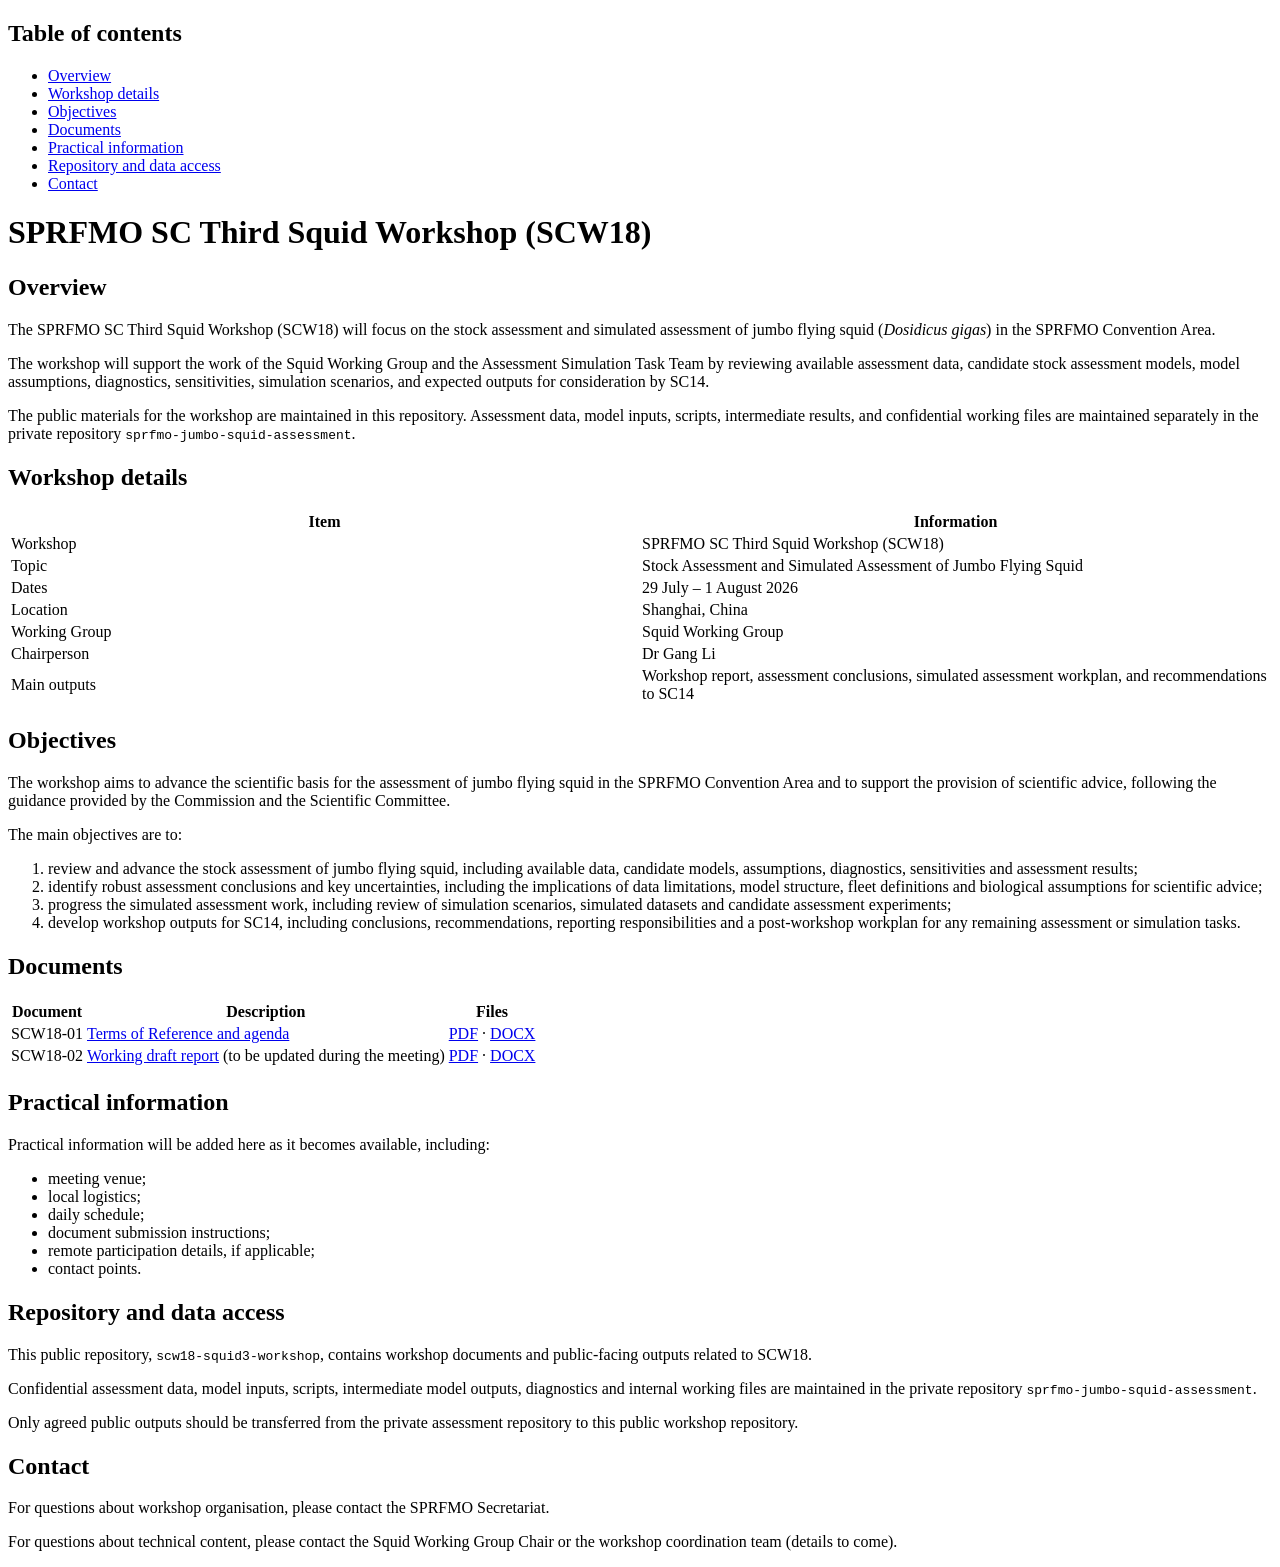
==== docs/index.html @ 2d8607d1 "webpage v0.1" ====
<!DOCTYPE html>
<html xmlns="http://www.w3.org/1999/xhtml" lang="en" xml:lang="en"><head>

<meta charset="utf-8">
<meta name="generator" content="quarto-1.9.36">

<meta name="viewport" content="width=device-width, initial-scale=1.0, user-scalable=yes">


<title>SPRFMO SC Third Squid Workshop (SCW18)</title>
<style>
/* Default styles provided by pandoc.
** See https://pandoc.org/MANUAL.html#variables-for-html for config info.
*/
code{white-space: pre-wrap;}
span.smallcaps{font-variant: small-caps;}
div.columns{display: flex; gap: min(4vw, 1.5em);}
div.column{flex: auto; overflow-x: auto;}
div.hanging-indent{margin-left: 1.5em; text-indent: -1.5em;}
ul.task-list{list-style: none;}
ul.task-list li input[type="checkbox"] {
  width: 0.8em;
  margin: 0 0.8em 0.2em -1em; /* quarto-specific, see https://github.com/quarto-dev/quarto-cli/issues/4556 */ 
  vertical-align: middle;
}
</style>


<script src="index_files/libs/clipboard/clipboard.min.js"></script>
<script src="index_files/libs/quarto-html/quarto.js" type="module"></script>
<script src="index_files/libs/quarto-html/tabsets/tabsets.js" type="module"></script>
<script src="index_files/libs/quarto-html/popper.min.js"></script>
<script src="index_files/libs/quarto-html/tippy.umd.min.js"></script>
<script src="index_files/libs/quarto-html/anchor.min.js"></script>
<link href="index_files/libs/quarto-html/tippy.css" rel="stylesheet">
<link href="index_files/libs/quarto-html/quarto-syntax-highlighting-845c23b38eaddc0f92fda52bfe77a8c8.css" rel="stylesheet" id="quarto-text-highlighting-styles">
<script src="index_files/libs/bootstrap/bootstrap.min.js"></script>
<link href="index_files/libs/bootstrap/bootstrap-icons.css" rel="stylesheet">
<link href="index_files/libs/bootstrap/bootstrap-efbb37e9afcc02144ebbc7afd12a776f.min.css" rel="stylesheet" append-hash="true" id="quarto-bootstrap" data-mode="light">


</head>

<body class="quarto-light">

<div id="quarto-content" class="page-columns page-rows-contents page-layout-article">
<div id="quarto-margin-sidebar" class="sidebar margin-sidebar">
  <nav id="TOC" role="doc-toc" class="toc-active">
    <h2 id="toc-title">Table of contents</h2>
   
  <ul class="collapse">
  <li><a href="#overview" id="toc-overview" class="nav-link active" data-scroll-target="#overview">Overview</a></li>
  <li><a href="#workshop-details" id="toc-workshop-details" class="nav-link" data-scroll-target="#workshop-details">Workshop details</a></li>
  <li><a href="#objectives" id="toc-objectives" class="nav-link" data-scroll-target="#objectives">Objectives</a></li>
  <li><a href="#documents" id="toc-documents" class="nav-link" data-scroll-target="#documents">Documents</a></li>
  <li><a href="#practical-information" id="toc-practical-information" class="nav-link" data-scroll-target="#practical-information">Practical information</a></li>
  <li><a href="#repository-and-data-access" id="toc-repository-and-data-access" class="nav-link" data-scroll-target="#repository-and-data-access">Repository and data access</a></li>
  <li><a href="#contact" id="toc-contact" class="nav-link" data-scroll-target="#contact">Contact</a></li>
  </ul>
</nav>
</div>
<main class="content" id="quarto-document-content">

<header id="title-block-header" class="quarto-title-block default">
<div class="quarto-title">
<h1 class="title">SPRFMO SC Third Squid Workshop (SCW18)</h1>
</div>



<div class="quarto-title-meta">

    
  
    
  </div>
  


</header>


<section id="overview" class="level2">
<h2 class="anchored" data-anchor-id="overview">Overview</h2>
<p>The SPRFMO SC Third Squid Workshop (SCW18) will focus on the stock assessment and simulated assessment of jumbo flying squid (<em>Dosidicus gigas</em>) in the SPRFMO Convention Area.</p>
<p>The workshop will support the work of the Squid Working Group and the Assessment Simulation Task Team by reviewing available assessment data, candidate stock assessment models, model assumptions, diagnostics, sensitivities, simulation scenarios, and expected outputs for consideration by SC14.</p>
<p>The public materials for the workshop are maintained in this repository. Assessment data, model inputs, scripts, intermediate results, and confidential working files are maintained separately in the private repository <code>sprfmo-jumbo-squid-assessment</code>.</p>
</section>
<section id="workshop-details" class="level2">
<h2 class="anchored" data-anchor-id="workshop-details">Workshop details</h2>
<table class="caption-top table">
<colgroup>
<col style="width: 50%">
<col style="width: 50%">
</colgroup>
<thead>
<tr class="header">
<th>Item</th>
<th>Information</th>
</tr>
</thead>
<tbody>
<tr class="odd">
<td>Workshop</td>
<td>SPRFMO SC Third Squid Workshop (SCW18)</td>
</tr>
<tr class="even">
<td>Topic</td>
<td>Stock Assessment and Simulated Assessment of Jumbo Flying Squid</td>
</tr>
<tr class="odd">
<td>Dates</td>
<td>29 July – 1 August 2026</td>
</tr>
<tr class="even">
<td>Location</td>
<td>Shanghai, China</td>
</tr>
<tr class="odd">
<td>Working Group</td>
<td>Squid Working Group</td>
</tr>
<tr class="even">
<td>Chairperson</td>
<td>Dr Gang Li</td>
</tr>
<tr class="odd">
<td>Main outputs</td>
<td>Workshop report, assessment conclusions, simulated assessment workplan, and recommendations to SC14</td>
</tr>
</tbody>
</table>
</section>
<section id="objectives" class="level2">
<h2 class="anchored" data-anchor-id="objectives">Objectives</h2>
<p>The workshop aims to advance the scientific basis for the assessment of jumbo flying squid in the SPRFMO Convention Area and to support the provision of scientific advice, following the guidance provided by the Commission and the Scientific Committee.</p>
<p>The main objectives are to:</p>
<ol type="1">
<li>review and advance the stock assessment of jumbo flying squid, including available data, candidate models, assumptions, diagnostics, sensitivities and assessment results;</li>
<li>identify robust assessment conclusions and key uncertainties, including the implications of data limitations, model structure, fleet definitions and biological assumptions for scientific advice;</li>
<li>progress the simulated assessment work, including review of simulation scenarios, simulated datasets and candidate assessment experiments;</li>
<li>develop workshop outputs for SC14, including conclusions, recommendations, reporting responsibilities and a post-workshop workplan for any remaining assessment or simulation tasks.</li>
</ol>
</section>
<section id="documents" class="level2">
<h2 class="anchored" data-anchor-id="documents">Documents</h2>
<table class="caption-top table">
<thead>
<tr class="header">
<th>Document</th>
<th>Description</th>
<th>Files</th>
</tr>
</thead>
<tbody>
<tr class="odd">
<td>SCW18-01</td>
<td><a href="documents/SCW18-agenda.html">Terms of Reference and agenda</a></td>
<td><a href="documents/SCW18-agenda.pdf">PDF</a> · <a href="documents/SCW18-agenda.docx">DOCX</a></td>
</tr>
<tr class="even">
<td>SCW18-02</td>
<td><a href="SCW18-squid3_meeting_report.html">Working draft report</a> (to be updated during the meeting)</td>
<td><a href="SCW18-squid3_meeting_report.pdf">PDF</a> · <a href="SCW18-squid3_meeting_report.docx">DOCX</a></td>
</tr>
</tbody>
</table>
</section>
<section id="practical-information" class="level2">
<h2 class="anchored" data-anchor-id="practical-information">Practical information</h2>
<p>Practical information will be added here as it becomes available, including:</p>
<ul>
<li>meeting venue;</li>
<li>local logistics;</li>
<li>daily schedule;</li>
<li>document submission instructions;</li>
<li>remote participation details, if applicable;</li>
<li>contact points.</li>
</ul>
</section>
<section id="repository-and-data-access" class="level2">
<h2 class="anchored" data-anchor-id="repository-and-data-access">Repository and data access</h2>
<p>This public repository, <code>scw18-squid3-workshop</code>, contains workshop documents and public-facing outputs related to SCW18.</p>
<p>Confidential assessment data, model inputs, scripts, intermediate model outputs, diagnostics and internal working files are maintained in the private repository <code>sprfmo-jumbo-squid-assessment</code>.</p>
<p>Only agreed public outputs should be transferred from the private assessment repository to this public workshop repository.</p>
</section>
<section id="contact" class="level2">
<h2 class="anchored" data-anchor-id="contact">Contact</h2>
<p>For questions about workshop organisation, please contact the SPRFMO Secretariat.</p>
<p>For questions about technical content, please contact the Squid Working Group Chair or the workshop coordination team (details to come).</p>
</section>

</main>
<!-- /main column -->
<script id="quarto-html-after-body" type="application/javascript">
  window.document.addEventListener("DOMContentLoaded", function (event) {
    const icon = "";
    const anchorJS = new window.AnchorJS();
    anchorJS.options = {
      placement: 'right',
      icon: icon
    };
    anchorJS.add('.anchored');
    const isCodeAnnotation = (el) => {
      for (const clz of el.classList) {
        if (clz.startsWith('code-annotation-')) {                     
          return true;
        }
      }
      return false;
    }
    const onCopySuccess = function(e) {
      // button target
      const button = e.trigger;
      // don't keep focus
      button.blur();
      // flash "checked"
      button.classList.add('code-copy-button-checked');
      var currentTitle = button.getAttribute("title");
      button.setAttribute("title", "Copied!");
      let tooltip;
      if (window.bootstrap) {
        button.setAttribute("data-bs-toggle", "tooltip");
        button.setAttribute("data-bs-placement", "left");
        button.setAttribute("data-bs-title", "Copied!");
        tooltip = new bootstrap.Tooltip(button, 
          { trigger: "manual", 
            customClass: "code-copy-button-tooltip",
            offset: [0, -8]});
        tooltip.show();    
      }
      setTimeout(function() {
        if (tooltip) {
          tooltip.hide();
          button.removeAttribute("data-bs-title");
          button.removeAttribute("data-bs-toggle");
          button.removeAttribute("data-bs-placement");
        }
        button.setAttribute("title", currentTitle);
        button.classList.remove('code-copy-button-checked');
      }, 1000);
      // clear code selection
      e.clearSelection();
    }
    const getTextToCopy = function(trigger) {
      const outerScaffold = trigger.parentElement.cloneNode(true);
      const codeEl = outerScaffold.querySelector('code');
      for (const childEl of codeEl.children) {
        if (isCodeAnnotation(childEl)) {
          childEl.remove();
        }
      }
      return codeEl.innerText;
    }
    const clipboard = new window.ClipboardJS('.code-copy-button:not([data-in-quarto-modal])', {
      text: getTextToCopy
    });
    clipboard.on('success', onCopySuccess);
    if (window.document.getElementById('quarto-embedded-source-code-modal')) {
      const clipboardModal = new window.ClipboardJS('.code-copy-button[data-in-quarto-modal]', {
        text: getTextToCopy,
        container: window.document.getElementById('quarto-embedded-source-code-modal')
      });
      clipboardModal.on('success', onCopySuccess);
    }
      var localhostRegex = new RegExp(/^(?:http|https):\/\/localhost\:?[0-9]*\//);
      var mailtoRegex = new RegExp(/^mailto:/);
        var filterRegex = new RegExp('/' + window.location.host + '/');
      var isInternal = (href) => {
          return filterRegex.test(href) || localhostRegex.test(href) || mailtoRegex.test(href);
      }
      // Inspect non-navigation links and adorn them if external
     var links = window.document.querySelectorAll('a[href]:not(.nav-link):not(.navbar-brand):not(.toc-action):not(.sidebar-link):not(.sidebar-item-toggle):not(.pagination-link):not(.no-external):not([aria-hidden]):not(.dropdown-item):not(.quarto-navigation-tool):not(.about-link)');
      for (var i=0; i<links.length; i++) {
        const link = links[i];
        if (!isInternal(link.href)) {
          // undo the damage that might have been done by quarto-nav.js in the case of
          // links that we want to consider external
          if (link.dataset.originalHref !== undefined) {
            link.href = link.dataset.originalHref;
          }
        }
      }
    function tippyHover(el, contentFn, onTriggerFn, onUntriggerFn) {
      const config = {
        allowHTML: true,
        maxWidth: 500,
        delay: 100,
        arrow: false,
        appendTo: function(el) {
            return el.parentElement;
        },
        interactive: true,
        interactiveBorder: 10,
        theme: 'quarto',
        placement: 'bottom-start',
      };
      if (contentFn) {
        config.content = contentFn;
      }
      if (onTriggerFn) {
        config.onTrigger = onTriggerFn;
      }
      if (onUntriggerFn) {
        config.onUntrigger = onUntriggerFn;
      }
      window.tippy(el, config); 
    }
    const noterefs = window.document.querySelectorAll('a[role="doc-noteref"]');
    for (var i=0; i<noterefs.length; i++) {
      const ref = noterefs[i];
      tippyHover(ref, function() {
        // use id or data attribute instead here
        let href = ref.getAttribute('data-footnote-href') || ref.getAttribute('href');
        try { href = new URL(href).hash; } catch {}
        const id = href.replace(/^#\/?/, "");
        const note = window.document.getElementById(id);
        if (note) {
          return note.innerHTML;
        } else {
          return "";
        }
      });
    }
    const xrefs = window.document.querySelectorAll('a.quarto-xref');
    const processXRef = (id, note) => {
      // Strip column container classes
      const stripColumnClz = (el) => {
        el.classList.remove("page-full", "page-columns");
        if (el.children) {
          for (const child of el.children) {
            stripColumnClz(child);
          }
        }
      }
      stripColumnClz(note)
      if (id === null || id.startsWith('sec-')) {
        // Special case sections, only their first couple elements
        const container = document.createElement("div");
        if (note.children && note.children.length > 2) {
          container.appendChild(note.children[0].cloneNode(true));
          for (let i = 1; i < note.children.length; i++) {
            const child = note.children[i];
            if (child.tagName === "P" && child.innerText === "") {
              continue;
            } else {
              container.appendChild(child.cloneNode(true));
              break;
            }
          }
          if (window.Quarto?.typesetMath) {
            window.Quarto.typesetMath(container);
          }
          return container.innerHTML
        } else {
          if (window.Quarto?.typesetMath) {
            window.Quarto.typesetMath(note);
          }
          return note.innerHTML;
        }
      } else {
        // Remove any anchor links if they are present
        const anchorLink = note.querySelector('a.anchorjs-link');
        if (anchorLink) {
          anchorLink.remove();
        }
        if (window.Quarto?.typesetMath) {
          window.Quarto.typesetMath(note);
        }
        if (note.classList.contains("callout")) {
          return note.outerHTML;
        } else {
          return note.innerHTML;
        }
      }
    }
    for (var i=0; i<xrefs.length; i++) {
      const xref = xrefs[i];
      tippyHover(xref, undefined, function(instance) {
        instance.disable();
        let url = xref.getAttribute('href');
        let hash = undefined; 
        if (url.startsWith('#')) {
          hash = url;
        } else {
          try { hash = new URL(url).hash; } catch {}
        }
        if (hash) {
          const id = hash.replace(/^#\/?/, "");
          const note = window.document.getElementById(id);
          if (note !== null) {
            try {
              const html = processXRef(id, note.cloneNode(true));
              instance.setContent(html);
            } finally {
              instance.enable();
              instance.show();
            }
          } else {
            // See if we can fetch this
            fetch(url.split('#')[0])
            .then(res => res.text())
            .then(html => {
              const parser = new DOMParser();
              const htmlDoc = parser.parseFromString(html, "text/html");
              const note = htmlDoc.getElementById(id);
              if (note !== null) {
                const html = processXRef(id, note);
                instance.setContent(html);
              } 
            }).finally(() => {
              instance.enable();
              instance.show();
            });
          }
        } else {
          // See if we can fetch a full url (with no hash to target)
          // This is a special case and we should probably do some content thinning / targeting
          fetch(url)
          .then(res => res.text())
          .then(html => {
            const parser = new DOMParser();
            const htmlDoc = parser.parseFromString(html, "text/html");
            const note = htmlDoc.querySelector('main.content');
            if (note !== null) {
              // This should only happen for chapter cross references
              // (since there is no id in the URL)
              // remove the first header
              if (note.children.length > 0 && note.children[0].tagName === "HEADER") {
                note.children[0].remove();
              }
              const html = processXRef(null, note);
              instance.setContent(html);
            } 
          }).finally(() => {
            instance.enable();
            instance.show();
          });
        }
      }, function(instance) {
      });
    }
        let selectedAnnoteEl;
        const selectorForAnnotation = ( cell, annotation) => {
          let cellAttr = 'data-code-cell="' + cell + '"';
          let lineAttr = 'data-code-annotation="' +  annotation + '"';
          const selector = 'span[' + cellAttr + '][' + lineAttr + ']';
          return selector;
        }
        const selectCodeLines = (annoteEl) => {
          const doc = window.document;
          const targetCell = annoteEl.getAttribute("data-target-cell");
          const targetAnnotation = annoteEl.getAttribute("data-target-annotation");
          const annoteSpan = window.document.querySelector(selectorForAnnotation(targetCell, targetAnnotation));
          const lines = annoteSpan.getAttribute("data-code-lines").split(",");
          const lineIds = lines.map((line) => {
            return targetCell + "-" + line;
          })
          let top = null;
          let height = null;
          let parent = null;
          if (lineIds.length > 0) {
              //compute the position of the single el (top and bottom and make a div)
              const el = window.document.getElementById(lineIds[0]);
              top = el.offsetTop;
              height = el.offsetHeight;
              parent = el.parentElement.parentElement;
            if (lineIds.length > 1) {
              const lastEl = window.document.getElementById(lineIds[lineIds.length - 1]);
              const bottom = lastEl.offsetTop + lastEl.offsetHeight;
              height = bottom - top;
            }
            if (top !== null && height !== null && parent !== null) {
              // cook up a div (if necessary) and position it 
              let div = window.document.getElementById("code-annotation-line-highlight");
              if (div === null) {
                div = window.document.createElement("div");
                div.setAttribute("id", "code-annotation-line-highlight");
                div.style.position = 'absolute';
                parent.appendChild(div);
              }
              div.style.top = top - 2 + "px";
              div.style.height = height + 4 + "px";
              div.style.left = 0;
              let gutterDiv = window.document.getElementById("code-annotation-line-highlight-gutter");
              if (gutterDiv === null) {
                gutterDiv = window.document.createElement("div");
                gutterDiv.setAttribute("id", "code-annotation-line-highlight-gutter");
                gutterDiv.style.position = 'absolute';
                const codeCell = window.document.getElementById(targetCell);
                const gutter = codeCell.querySelector('.code-annotation-gutter');
                gutter.appendChild(gutterDiv);
              }
              gutterDiv.style.top = top - 2 + "px";
              gutterDiv.style.height = height + 4 + "px";
            }
            selectedAnnoteEl = annoteEl;
          }
        };
        const unselectCodeLines = () => {
          const elementsIds = ["code-annotation-line-highlight", "code-annotation-line-highlight-gutter"];
          elementsIds.forEach((elId) => {
            const div = window.document.getElementById(elId);
            if (div) {
              div.remove();
            }
          });
          selectedAnnoteEl = undefined;
        };
          // Handle positioning of the toggle
      window.addEventListener(
        "resize",
        throttle(() => {
          elRect = undefined;
          if (selectedAnnoteEl) {
            selectCodeLines(selectedAnnoteEl);
          }
        }, 10)
      );
      function throttle(fn, ms) {
      let throttle = false;
      let timer;
        return (...args) => {
          if(!throttle) { // first call gets through
              fn.apply(this, args);
              throttle = true;
          } else { // all the others get throttled
              if(timer) clearTimeout(timer); // cancel #2
              timer = setTimeout(() => {
                fn.apply(this, args);
                timer = throttle = false;
              }, ms);
          }
        };
      }
        // Attach click handler to the DT
        const annoteDls = window.document.querySelectorAll('dt[data-target-cell]');
        for (const annoteDlNode of annoteDls) {
          annoteDlNode.addEventListener('click', (event) => {
            const clickedEl = event.target;
            if (clickedEl !== selectedAnnoteEl) {
              unselectCodeLines();
              const activeEl = window.document.querySelector('dt[data-target-cell].code-annotation-active');
              if (activeEl) {
                activeEl.classList.remove('code-annotation-active');
              }
              selectCodeLines(clickedEl);
              clickedEl.classList.add('code-annotation-active');
            } else {
              // Unselect the line
              unselectCodeLines();
              clickedEl.classList.remove('code-annotation-active');
            }
          });
        }
    const findCites = (el) => {
      const parentEl = el.parentElement;
      if (parentEl) {
        const cites = parentEl.dataset.cites;
        if (cites) {
          return {
            el,
            cites: cites.split(' ')
          };
        } else {
          return findCites(el.parentElement)
        }
      } else {
        return undefined;
      }
    };
    var bibliorefs = window.document.querySelectorAll('a[role="doc-biblioref"]');
    for (var i=0; i<bibliorefs.length; i++) {
      const ref = bibliorefs[i];
      const citeInfo = findCites(ref);
      if (citeInfo) {
        tippyHover(citeInfo.el, function() {
          var popup = window.document.createElement('div');
          citeInfo.cites.forEach(function(cite) {
            var citeDiv = window.document.createElement('div');
            citeDiv.classList.add('hanging-indent');
            citeDiv.classList.add('csl-entry');
            var biblioDiv = window.document.getElementById('ref-' + cite);
            if (biblioDiv) {
              citeDiv.innerHTML = biblioDiv.innerHTML;
            }
            popup.appendChild(citeDiv);
          });
          return popup.innerHTML;
        });
      }
    }
  });
  </script>
</div> <!-- /content -->




</body></html>
---- docs/index_files/libs/quarto-html/tippy.css ----
.tippy-box[data-animation=fade][data-state=hidden]{opacity:0}[data-tippy-root]{max-width:calc(100vw - 10px)}.tippy-box{position:relative;background-color:#333;color:#fff;border-radius:4px;font-size:14px;line-height:1.4;white-space:normal;outline:0;transition-property:transform,visibility,opacity}.tippy-box[data-placement^=top]>.tippy-arrow{bottom:0}.tippy-box[data-placement^=top]>.tippy-arrow:before{bottom:-7px;left:0;border-width:8px 8px 0;border-top-color:initial;transform-origin:center top}.tippy-box[data-placement^=bottom]>.tippy-arrow{top:0}.tippy-box[data-placement^=bottom]>.tippy-arrow:before{top:-7px;left:0;border-width:0 8px 8px;border-bottom-color:initial;transform-origin:center bottom}.tippy-box[data-placement^=left]>.tippy-arrow{right:0}.tippy-box[data-placement^=left]>.tippy-arrow:before{border-width:8px 0 8px 8px;border-left-color:initial;right:-7px;transform-origin:center left}.tippy-box[data-placement^=right]>.tippy-arrow{left:0}.tippy-box[data-placement^=right]>.tippy-arrow:before{left:-7px;border-width:8px 8px 8px 0;border-right-color:initial;transform-origin:center right}.tippy-box[data-inertia][data-state=visible]{transition-timing-function:cubic-bezier(.54,1.5,.38,1.11)}.tippy-arrow{width:16px;height:16px;color:#333}.tippy-arrow:before{content:"";position:absolute;border-color:transparent;border-style:solid}.tippy-content{position:relative;padding:5px 9px;z-index:1}
---- docs/index_files/libs/quarto-html/quarto-syntax-highlighting-845c23b38eaddc0f92fda52bfe77a8c8.css ----
/* quarto syntax highlight colors */
:root {
  --quarto-hl-ot-color: #003B4F;
  --quarto-hl-at-color: #657422;
  --quarto-hl-ss-color: #20794D;
  --quarto-hl-an-color: #5E5E5E;
  --quarto-hl-fu-color: #4758AB;
  --quarto-hl-st-color: #20794D;
  --quarto-hl-cf-color: #003B4F;
  --quarto-hl-op-color: #5E5E5E;
  --quarto-hl-er-color: #AD0000;
  --quarto-hl-bn-color: #AD0000;
  --quarto-hl-al-color: #AD0000;
  --quarto-hl-va-color: #111111;
  --quarto-hl-bu-color: inherit;
  --quarto-hl-ex-color: inherit;
  --quarto-hl-pp-color: #AD0000;
  --quarto-hl-in-color: #5E5E5E;
  --quarto-hl-vs-color: #20794D;
  --quarto-hl-wa-color: #5E5E5E;
  --quarto-hl-do-color: #5E5E5E;
  --quarto-hl-im-color: #00769E;
  --quarto-hl-ch-color: #20794D;
  --quarto-hl-dt-color: #AD0000;
  --quarto-hl-fl-color: #AD0000;
  --quarto-hl-co-color: #5E5E5E;
  --quarto-hl-cv-color: #5E5E5E;
  --quarto-hl-cn-color: #8f5902;
  --quarto-hl-sc-color: #5E5E5E;
  --quarto-hl-dv-color: #AD0000;
  --quarto-hl-kw-color: #003B4F;
}

/* other quarto variables */
:root {
  --quarto-font-monospace: SFMono-Regular, Menlo, Monaco, Consolas, "Liberation Mono", "Courier New", monospace;
}

/* syntax highlight based on Pandoc's rules */
pre > code.sourceCode > span {
  color: #003B4F;
}

code.sourceCode > span {
  color: #003B4F;
}

div.sourceCode,
div.sourceCode pre.sourceCode {
  color: #003B4F;
}

/* Normal */
code span {
  color: #003B4F;
}

/* Alert */
code span.al {
  color: #AD0000;
  font-style: inherit;
}

/* Annotation */
code span.an {
  color: #5E5E5E;
  font-style: inherit;
}

/* Attribute */
code span.at {
  color: #657422;
  font-style: inherit;
}

/* BaseN */
code span.bn {
  color: #AD0000;
  font-style: inherit;
}

/* BuiltIn */
code span.bu {
  font-style: inherit;
}

/* ControlFlow */
code span.cf {
  color: #003B4F;
  font-weight: bold;
  font-style: inherit;
}

/* Char */
code span.ch {
  color: #20794D;
  font-style: inherit;
}

/* Constant */
code span.cn {
  color: #8f5902;
  font-style: inherit;
}

/* Comment */
code span.co {
  color: #5E5E5E;
  font-style: inherit;
}

/* CommentVar */
code span.cv {
  color: #5E5E5E;
  font-style: italic;
}

/* Documentation */
code span.do {
  color: #5E5E5E;
  font-style: italic;
}

/* DataType */
code span.dt {
  color: #AD0000;
  font-style: inherit;
}

/* DecVal */
code span.dv {
  color: #AD0000;
  font-style: inherit;
}

/* Error */
code span.er {
  color: #AD0000;
  font-style: inherit;
}

/* Extension */
code span.ex {
  font-style: inherit;
}

/* Float */
code span.fl {
  color: #AD0000;
  font-style: inherit;
}

/* Function */
code span.fu {
  color: #4758AB;
  font-style: inherit;
}

/* Import */
code span.im {
  color: #00769E;
  font-style: inherit;
}

/* Information */
code span.in {
  color: #5E5E5E;
  font-style: inherit;
}

/* Keyword */
code span.kw {
  color: #003B4F;
  font-weight: bold;
  font-style: inherit;
}

/* Operator */
code span.op {
  color: #5E5E5E;
  font-style: inherit;
}

/* Other */
code span.ot {
  color: #003B4F;
  font-style: inherit;
}

/* Preprocessor */
code span.pp {
  color: #AD0000;
  font-style: inherit;
}

/* SpecialChar */
code span.sc {
  color: #5E5E5E;
  font-style: inherit;
}

/* SpecialString */
code span.ss {
  color: #20794D;
  font-style: inherit;
}

/* String */
code span.st {
  color: #20794D;
  font-style: inherit;
}

/* Variable */
code span.va {
  color: #111111;
  font-style: inherit;
}

/* VerbatimString */
code span.vs {
  color: #20794D;
  font-style: inherit;
}

/* Warning */
code span.wa {
  color: #5E5E5E;
  font-style: italic;
}

.prevent-inlining {
  content: "</";
}

/*# sourceMappingURL=ac89f0bb514bba72461919f78549e31c.css.map */
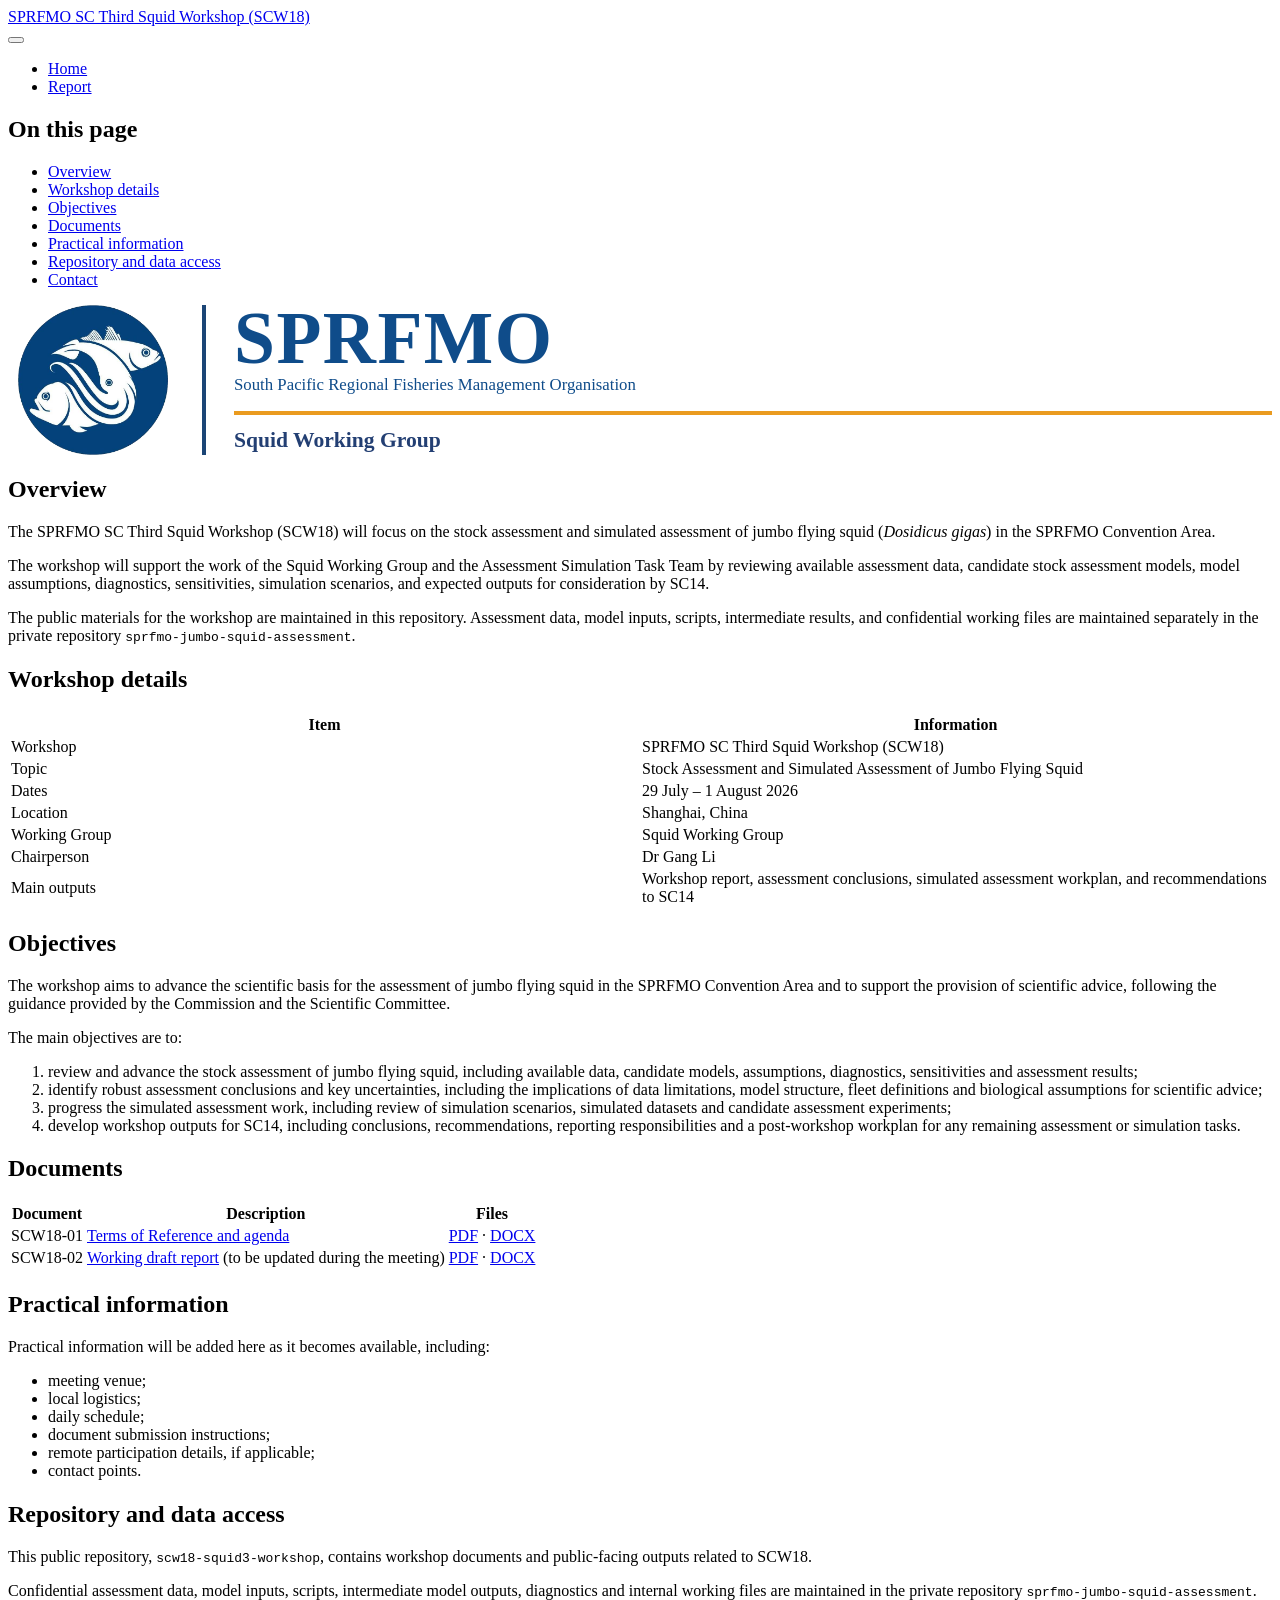
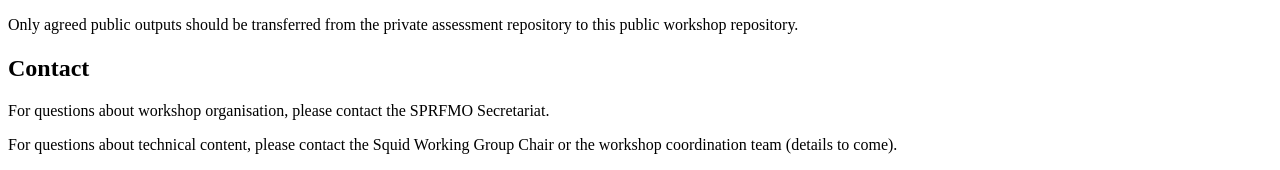
==== commit 4a6a4869: "splitting source and outputs" ====
--- a/docs/index.html
+++ b/docs/index.html
@@ -26,27 +26,93 @@
 </style>
 
 
-<script src="index_files/libs/clipboard/clipboard.min.js"></script>
-<script src="index_files/libs/quarto-html/quarto.js" type="module"></script>
-<script src="index_files/libs/quarto-html/tabsets/tabsets.js" type="module"></script>
-<script src="index_files/libs/quarto-html/popper.min.js"></script>
-<script src="index_files/libs/quarto-html/tippy.umd.min.js"></script>
-<script src="index_files/libs/quarto-html/anchor.min.js"></script>
-<link href="index_files/libs/quarto-html/tippy.css" rel="stylesheet">
-<link href="index_files/libs/quarto-html/quarto-syntax-highlighting-845c23b38eaddc0f92fda52bfe77a8c8.css" rel="stylesheet" id="quarto-text-highlighting-styles">
-<script src="index_files/libs/bootstrap/bootstrap.min.js"></script>
-<link href="index_files/libs/bootstrap/bootstrap-icons.css" rel="stylesheet">
-<link href="index_files/libs/bootstrap/bootstrap-efbb37e9afcc02144ebbc7afd12a776f.min.css" rel="stylesheet" append-hash="true" id="quarto-bootstrap" data-mode="light">
+<script src="site_libs/quarto-nav/quarto-nav.js"></script>
+<script src="site_libs/quarto-nav/headroom.min.js"></script>
+<script src="site_libs/clipboard/clipboard.min.js"></script>
+<script src="site_libs/quarto-search/autocomplete.umd.js"></script>
+<script src="site_libs/quarto-search/fuse.min.js"></script>
+<script src="site_libs/quarto-search/quarto-search.js"></script>
+<meta name="quarto:offset" content="./">
+<script src="site_libs/quarto-html/quarto.js" type="module"></script>
+<script src="site_libs/quarto-html/tabsets/tabsets.js" type="module"></script>
+<script src="site_libs/quarto-html/popper.min.js"></script>
+<script src="site_libs/quarto-html/tippy.umd.min.js"></script>
+<script src="site_libs/quarto-html/anchor.min.js"></script>
+<link href="site_libs/quarto-html/tippy.css" rel="stylesheet">
+<link href="site_libs/quarto-html/quarto-syntax-highlighting-845c23b38eaddc0f92fda52bfe77a8c8.css" rel="stylesheet" id="quarto-text-highlighting-styles">
+<script src="site_libs/bootstrap/bootstrap.min.js"></script>
+<link href="site_libs/bootstrap/bootstrap-icons.css" rel="stylesheet">
+<link href="site_libs/bootstrap/bootstrap-ece42c8223ec2bf36298a08f122c9a68.min.css" rel="stylesheet" append-hash="true" id="quarto-bootstrap" data-mode="light">
+<script id="quarto-search-options" type="application/json">{
+  "location": "navbar",
+  "copy-button": false,
+  "collapse-after": 3,
+  "panel-placement": "end",
+  "type": "overlay",
+  "limit": 50,
+  "keyboard-shortcut": [
+    "f",
+    "/",
+    "s"
+  ],
+  "show-item-context": false,
+  "language": {
+    "search-no-results-text": "No results",
+    "search-matching-documents-text": "matching documents",
+    "search-copy-link-title": "Copy link to search",
+    "search-hide-matches-text": "Hide additional matches",
+    "search-more-match-text": "more match in this document",
+    "search-more-matches-text": "more matches in this document",
+    "search-clear-button-title": "Clear",
+    "search-text-placeholder": "",
+    "search-detached-cancel-button-title": "Cancel",
+    "search-submit-button-title": "Submit",
+    "search-label": "Search"
+  }
+}</script>
 
 
 </head>
 
-<body class="quarto-light">
-
-<div id="quarto-content" class="page-columns page-rows-contents page-layout-article">
-<div id="quarto-margin-sidebar" class="sidebar margin-sidebar">
-  <nav id="TOC" role="doc-toc" class="toc-active">
-    <h2 id="toc-title">Table of contents</h2>
+<body class="nav-fixed quarto-light">
+
+<div id="quarto-search-results"></div>
+  <header id="quarto-header" class="headroom fixed-top">
+    <nav class="navbar navbar-expand-lg " data-bs-theme="dark">
+      <div class="navbar-container container-fluid">
+      <div class="navbar-brand-container mx-auto">
+    <a class="navbar-brand" href="./index.html">
+    <span class="navbar-title">SPRFMO SC Third Squid Workshop (SCW18)</span>
+    </a>
+  </div>
+            <div id="quarto-search" class="" title="Search"></div>
+          <button class="navbar-toggler" type="button" data-bs-toggle="collapse" data-bs-target="#navbarCollapse" aria-controls="navbarCollapse" role="menu" aria-expanded="false" aria-label="Toggle navigation" onclick="if (window.quartoToggleHeadroom) { window.quartoToggleHeadroom(); }">
+  <span class="navbar-toggler-icon"></span>
+</button>
+          <div class="collapse navbar-collapse" id="navbarCollapse">
+            <ul class="navbar-nav navbar-nav-scroll me-auto">
+  <li class="nav-item">
+    <a class="nav-link active" href="./index.html" aria-current="page"> 
+<span class="menu-text">Home</span></a>
+  </li>  
+  <li class="nav-item">
+    <a class="nav-link" href="./SCW18-SQWG-squid3-Meeting-report-2026.html"> 
+<span class="menu-text">Report</span></a>
+  </li>  
+</ul>
+          </div> <!-- /navcollapse -->
+            <div class="quarto-navbar-tools">
+</div>
+      </div> <!-- /container-fluid -->
+    </nav>
+</header>
+<!-- content -->
+<div id="quarto-content" class="quarto-container page-columns page-rows-contents page-layout-article page-navbar">
+<!-- sidebar -->
+<!-- margin-sidebar -->
+    <div id="quarto-margin-sidebar" class="sidebar margin-sidebar">
+        <nav id="TOC" role="doc-toc" class="toc-active">
+    <h2 id="toc-title">On this page</h2>
    
   <ul class="collapse">
   <li><a href="#overview" id="toc-overview" class="nav-link active" data-scroll-target="#overview">Overview</a></li>
@@ -58,7 +124,8 @@
   <li><a href="#contact" id="toc-contact" class="nav-link" data-scroll-target="#contact">Contact</a></li>
   </ul>
 </nav>
-</div>
+    </div>
+<!-- main -->
 <main class="content" id="quarto-document-content">
 
 <header id="title-block-header" class="quarto-title-block default">
@@ -80,6 +147,109 @@
 </header>
 
 
+<style>
+.quarto-title-block {
+  display: none;
+}
+
+.sprfmo-front {
+  margin: 0 0 0.5rem 0;
+}
+
+.sprfmo-banner {
+  display: flex;
+  align-items: stretch;
+  gap: 1.75rem;
+  margin: 0 0 1rem 0;
+}
+
+.sprfmo-mark {
+  flex: 0 0 170px;
+  display: flex;
+  align-items: center;
+  justify-content: center;
+  padding-right: 1.5rem;
+  border-right: 4px solid #1b4576;
+}
+
+.sprfmo-mark img {
+  display: block;
+  width: 150px;
+  max-width: 100%;
+  height: auto;
+}
+
+.sprfmo-copy {
+  flex: 1 1 auto;
+  min-width: 0;
+}
+
+.sprfmo-wordmark {
+  margin: 0;
+  font-family: Georgia, "Times New Roman", serif;
+  font-size: clamp(2.5rem, 5.8vw, 4.6rem);
+  line-height: 0.92;
+  letter-spacing: 0.02em;
+  color: #0f4c8a;
+}
+
+.sprfmo-subtitle {
+  margin: 0.15rem 0 1rem 0;
+  font-size: clamp(0.95rem, 1.6vw, 1.05rem);
+  color: #0f4c8a;
+}
+
+.sprfmo-rule {
+  height: 4px;
+  margin: 0 0 0.8rem 0;
+  background: #ea9b1f;
+}
+
+.sprfmo-group {
+  margin: 0;
+  font-size: clamp(0.95rem, 2vw, 1.35rem);
+  line-height: 1.12;
+  font-weight: 700;
+  color: #233f73;
+}
+
+.paper-title {
+  margin: 0.25rem 0 1.75rem 0;
+  font-size: clamp(1.6rem, 3.4vw, 2.35rem);
+  line-height: 1.15;
+  font-weight: 700;
+  color: #1a1a1a;
+}
+
+@media (max-width: 800px) {
+  .sprfmo-banner {
+    flex-direction: column;
+    gap: 1rem;
+  }
+
+  .sprfmo-mark {
+    flex-basis: auto;
+    padding-right: 0;
+    padding-bottom: 1rem;
+    border-right: 0;
+    border-bottom: 4px solid #1b4576;
+  }
+}
+</style>
+
+<div class="sprfmo-front">
+  <div class="sprfmo-banner">
+    <div class="sprfmo-mark" aria-hidden="true">
+      <img src="_includes/logo.png" alt="SPRFMO logo">
+    </div>
+    <div class="sprfmo-copy">
+      <h1 class="sprfmo-wordmark">SPRFMO</h1>
+      <div class="sprfmo-subtitle">South Pacific Regional Fisheries Management Organisation</div>
+      <div class="sprfmo-rule"></div>
+      <div class="sprfmo-group">Squid Working Group</div>
+    </div>
+  </div>
+</div>
 <section id="overview" class="level2">
 <h2 class="anchored" data-anchor-id="overview">Overview</h2>
 <p>The SPRFMO SC Third Squid Workshop (SCW18) will focus on the stock assessment and simulated assessment of jumbo flying squid (<em>Dosidicus gigas</em>) in the SPRFMO Convention Area.</p>
@@ -188,10 +358,11 @@
 <h2 class="anchored" data-anchor-id="contact">Contact</h2>
 <p>For questions about workshop organisation, please contact the SPRFMO Secretariat.</p>
 <p>For questions about technical content, please contact the Squid Working Group Chair or the workshop coordination team (details to come).</p>
+
+
 </section>
 
-</main>
-<!-- /main column -->
+</main> <!-- /main -->
 <script id="quarto-html-after-body" type="application/javascript">
   window.document.addEventListener("DOMContentLoaded", function (event) {
     const icon = "";
--- a/docs/site_libs/quarto-html/tippy.css
+++ b/docs/site_libs/quarto-html/tippy.css
@@ -0,0 +1 @@
+.tippy-box[data-animation=fade][data-state=hidden]{opacity:0}[data-tippy-root]{max-width:calc(100vw - 10px)}.tippy-box{position:relative;background-color:#333;color:#fff;border-radius:4px;font-size:14px;line-height:1.4;white-space:normal;outline:0;transition-property:transform,visibility,opacity}.tippy-box[data-placement^=top]>.tippy-arrow{bottom:0}.tippy-box[data-placement^=top]>.tippy-arrow:before{bottom:-7px;left:0;border-width:8px 8px 0;border-top-color:initial;transform-origin:center top}.tippy-box[data-placement^=bottom]>.tippy-arrow{top:0}.tippy-box[data-placement^=bottom]>.tippy-arrow:before{top:-7px;left:0;border-width:0 8px 8px;border-bottom-color:initial;transform-origin:center bottom}.tippy-box[data-placement^=left]>.tippy-arrow{right:0}.tippy-box[data-placement^=left]>.tippy-arrow:before{border-width:8px 0 8px 8px;border-left-color:initial;right:-7px;transform-origin:center left}.tippy-box[data-placement^=right]>.tippy-arrow{left:0}.tippy-box[data-placement^=right]>.tippy-arrow:before{left:-7px;border-width:8px 8px 8px 0;border-right-color:initial;transform-origin:center right}.tippy-box[data-inertia][data-state=visible]{transition-timing-function:cubic-bezier(.54,1.5,.38,1.11)}.tippy-arrow{width:16px;height:16px;color:#333}.tippy-arrow:before{content:"";position:absolute;border-color:transparent;border-style:solid}.tippy-content{position:relative;padding:5px 9px;z-index:1}
--- a/docs/site_libs/quarto-html/quarto-syntax-highlighting-845c23b38eaddc0f92fda52bfe77a8c8.css
+++ b/docs/site_libs/quarto-html/quarto-syntax-highlighting-845c23b38eaddc0f92fda52bfe77a8c8.css
@@ -0,0 +1,236 @@
+/* quarto syntax highlight colors */
+:root {
+  --quarto-hl-ot-color: #003B4F;
+  --quarto-hl-at-color: #657422;
+  --quarto-hl-ss-color: #20794D;
+  --quarto-hl-an-color: #5E5E5E;
+  --quarto-hl-fu-color: #4758AB;
+  --quarto-hl-st-color: #20794D;
+  --quarto-hl-cf-color: #003B4F;
+  --quarto-hl-op-color: #5E5E5E;
+  --quarto-hl-er-color: #AD0000;
+  --quarto-hl-bn-color: #AD0000;
+  --quarto-hl-al-color: #AD0000;
+  --quarto-hl-va-color: #111111;
+  --quarto-hl-bu-color: inherit;
+  --quarto-hl-ex-color: inherit;
+  --quarto-hl-pp-color: #AD0000;
+  --quarto-hl-in-color: #5E5E5E;
+  --quarto-hl-vs-color: #20794D;
+  --quarto-hl-wa-color: #5E5E5E;
+  --quarto-hl-do-color: #5E5E5E;
+  --quarto-hl-im-color: #00769E;
+  --quarto-hl-ch-color: #20794D;
+  --quarto-hl-dt-color: #AD0000;
+  --quarto-hl-fl-color: #AD0000;
+  --quarto-hl-co-color: #5E5E5E;
+  --quarto-hl-cv-color: #5E5E5E;
+  --quarto-hl-cn-color: #8f5902;
+  --quarto-hl-sc-color: #5E5E5E;
+  --quarto-hl-dv-color: #AD0000;
+  --quarto-hl-kw-color: #003B4F;
+}
+
+/* other quarto variables */
+:root {
+  --quarto-font-monospace: SFMono-Regular, Menlo, Monaco, Consolas, "Liberation Mono", "Courier New", monospace;
+}
+
+/* syntax highlight based on Pandoc's rules */
+pre > code.sourceCode > span {
+  color: #003B4F;
+}
+
+code.sourceCode > span {
+  color: #003B4F;
+}
+
+div.sourceCode,
+div.sourceCode pre.sourceCode {
+  color: #003B4F;
+}
+
+/* Normal */
+code span {
+  color: #003B4F;
+}
+
+/* Alert */
+code span.al {
+  color: #AD0000;
+  font-style: inherit;
+}
+
+/* Annotation */
+code span.an {
+  color: #5E5E5E;
+  font-style: inherit;
+}
+
+/* Attribute */
+code span.at {
+  color: #657422;
+  font-style: inherit;
+}
+
+/* BaseN */
+code span.bn {
+  color: #AD0000;
+  font-style: inherit;
+}
+
+/* BuiltIn */
+code span.bu {
+  font-style: inherit;
+}
+
+/* ControlFlow */
+code span.cf {
+  color: #003B4F;
+  font-weight: bold;
+  font-style: inherit;
+}
+
+/* Char */
+code span.ch {
+  color: #20794D;
+  font-style: inherit;
+}
+
+/* Constant */
+code span.cn {
+  color: #8f5902;
+  font-style: inherit;
+}
+
+/* Comment */
+code span.co {
+  color: #5E5E5E;
+  font-style: inherit;
+}
+
+/* CommentVar */
+code span.cv {
+  color: #5E5E5E;
+  font-style: italic;
+}
+
+/* Documentation */
+code span.do {
+  color: #5E5E5E;
+  font-style: italic;
+}
+
+/* DataType */
+code span.dt {
+  color: #AD0000;
+  font-style: inherit;
+}
+
+/* DecVal */
+code span.dv {
+  color: #AD0000;
+  font-style: inherit;
+}
+
+/* Error */
+code span.er {
+  color: #AD0000;
+  font-style: inherit;
+}
+
+/* Extension */
+code span.ex {
+  font-style: inherit;
+}
+
+/* Float */
+code span.fl {
+  color: #AD0000;
+  font-style: inherit;
+}
+
+/* Function */
+code span.fu {
+  color: #4758AB;
+  font-style: inherit;
+}
+
+/* Import */
+code span.im {
+  color: #00769E;
+  font-style: inherit;
+}
+
+/* Information */
+code span.in {
+  color: #5E5E5E;
+  font-style: inherit;
+}
+
+/* Keyword */
+code span.kw {
+  color: #003B4F;
+  font-weight: bold;
+  font-style: inherit;
+}
+
+/* Operator */
+code span.op {
+  color: #5E5E5E;
+  font-style: inherit;
+}
+
+/* Other */
+code span.ot {
+  color: #003B4F;
+  font-style: inherit;
+}
+
+/* Preprocessor */
+code span.pp {
+  color: #AD0000;
+  font-style: inherit;
+}
+
+/* SpecialChar */
+code span.sc {
+  color: #5E5E5E;
+  font-style: inherit;
+}
+
+/* SpecialString */
+code span.ss {
+  color: #20794D;
+  font-style: inherit;
+}
+
+/* String */
+code span.st {
+  color: #20794D;
+  font-style: inherit;
+}
+
+/* Variable */
+code span.va {
+  color: #111111;
+  font-style: inherit;
+}
+
+/* VerbatimString */
+code span.vs {
+  color: #20794D;
+  font-style: inherit;
+}
+
+/* Warning */
+code span.wa {
+  color: #5E5E5E;
+  font-style: italic;
+}
+
+.prevent-inlining {
+  content: "</";
+}
+
+/*# sourceMappingURL=ac89f0bb514bba72461919f78549e31c.css.map */
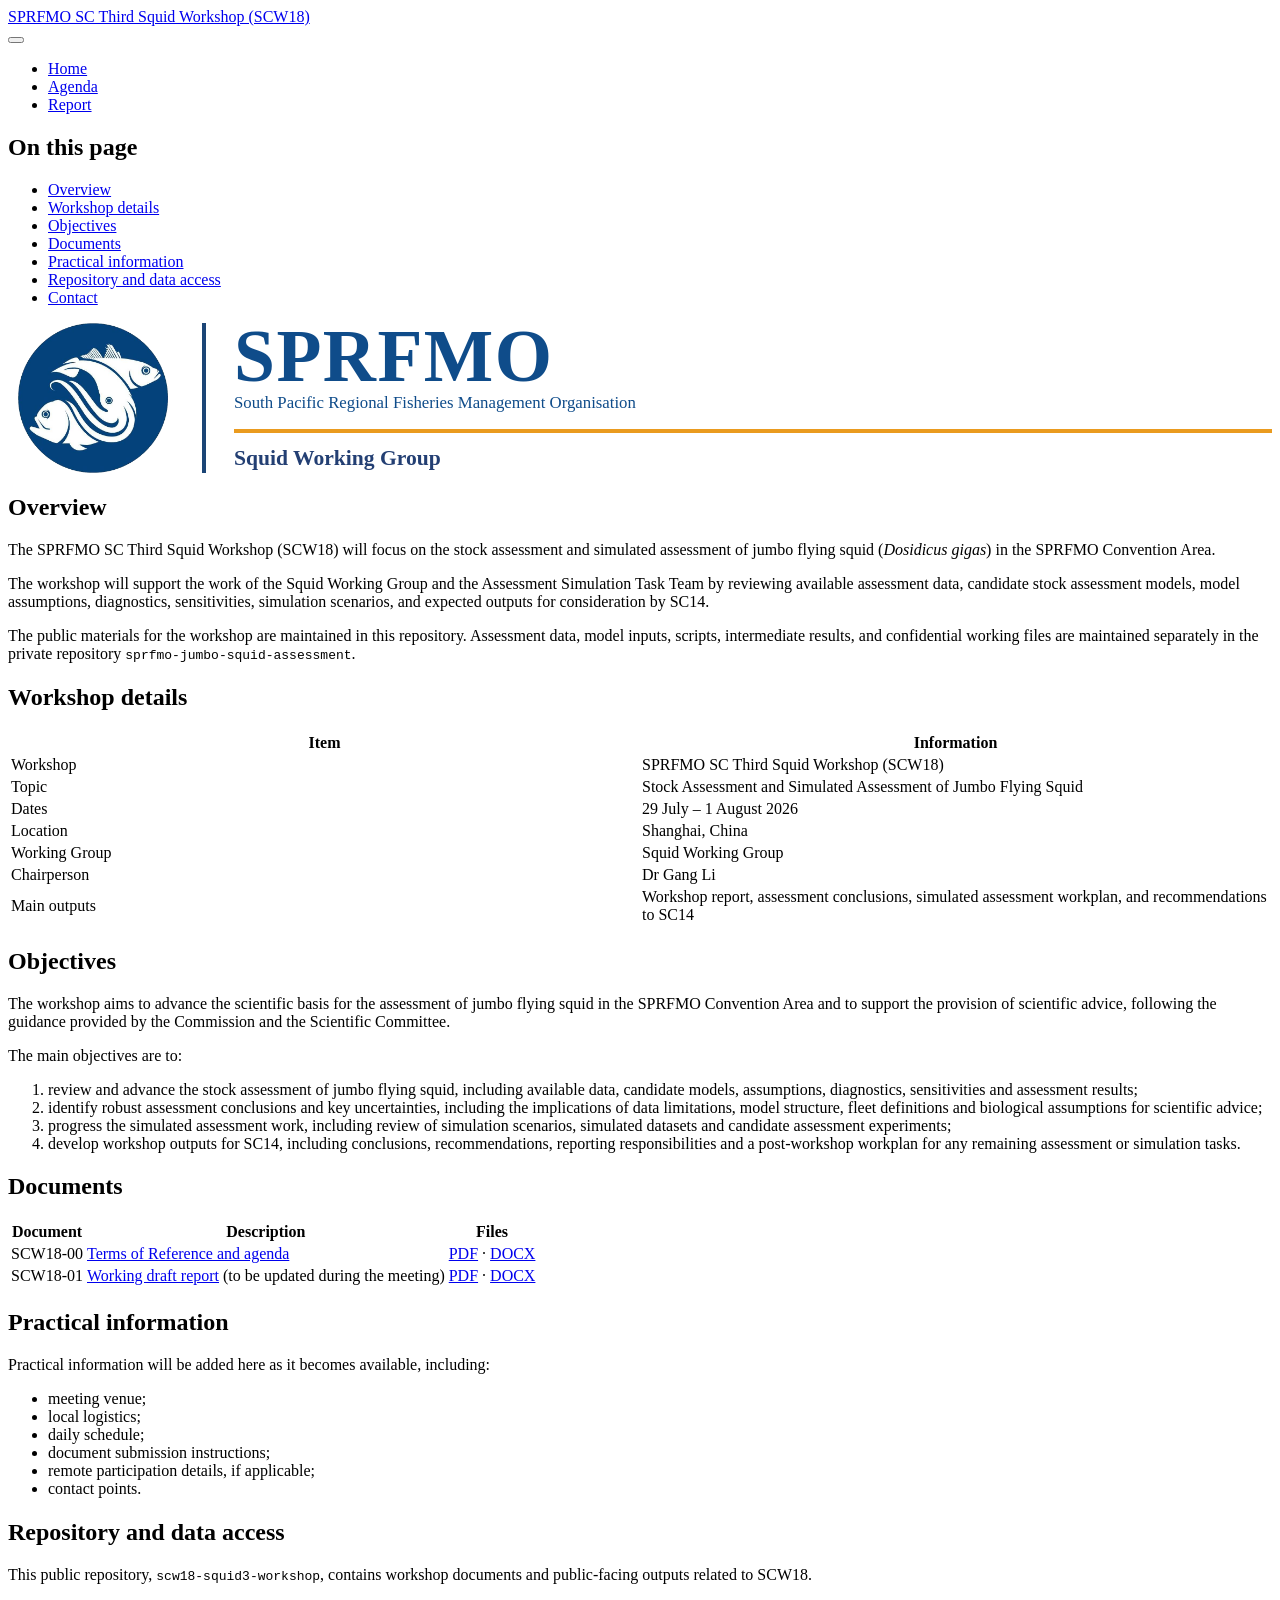
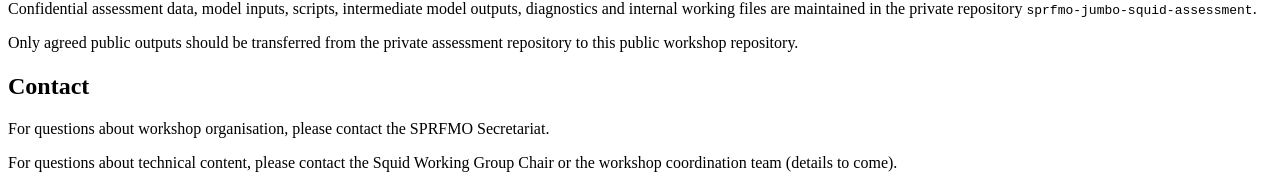
==== commit 422862f2: "new render, minimal report" ====
--- a/docs/index.html
+++ b/docs/index.html
@@ -96,7 +96,11 @@
 <span class="menu-text">Home</span></a>
   </li>  
   <li class="nav-item">
-    <a class="nav-link" href="./SCW18-SQWG-squid3-Meeting-report-2026.html"> 
+    <a class="nav-link" href="./documents/SCW18-agenda.html"> 
+<span class="menu-text">Agenda</span></a>
+  </li>  
+  <li class="nav-item">
+    <a class="nav-link" href="./SCW18-squid3_meeting_report.html"> 
 <span class="menu-text">Report</span></a>
   </li>  
 </ul>
@@ -324,12 +328,12 @@
 </thead>
 <tbody>
 <tr class="odd">
-<td>SCW18-01</td>
+<td>SCW18-00</td>
 <td><a href="documents/SCW18-agenda.html">Terms of Reference and agenda</a></td>
 <td><a href="documents/SCW18-agenda.pdf">PDF</a> · <a href="documents/SCW18-agenda.docx">DOCX</a></td>
 </tr>
 <tr class="even">
-<td>SCW18-02</td>
+<td>SCW18-01</td>
 <td><a href="SCW18-squid3_meeting_report.html">Working draft report</a> (to be updated during the meeting)</td>
 <td><a href="SCW18-squid3_meeting_report.pdf">PDF</a> · <a href="SCW18-squid3_meeting_report.docx">DOCX</a></td>
 </tr>
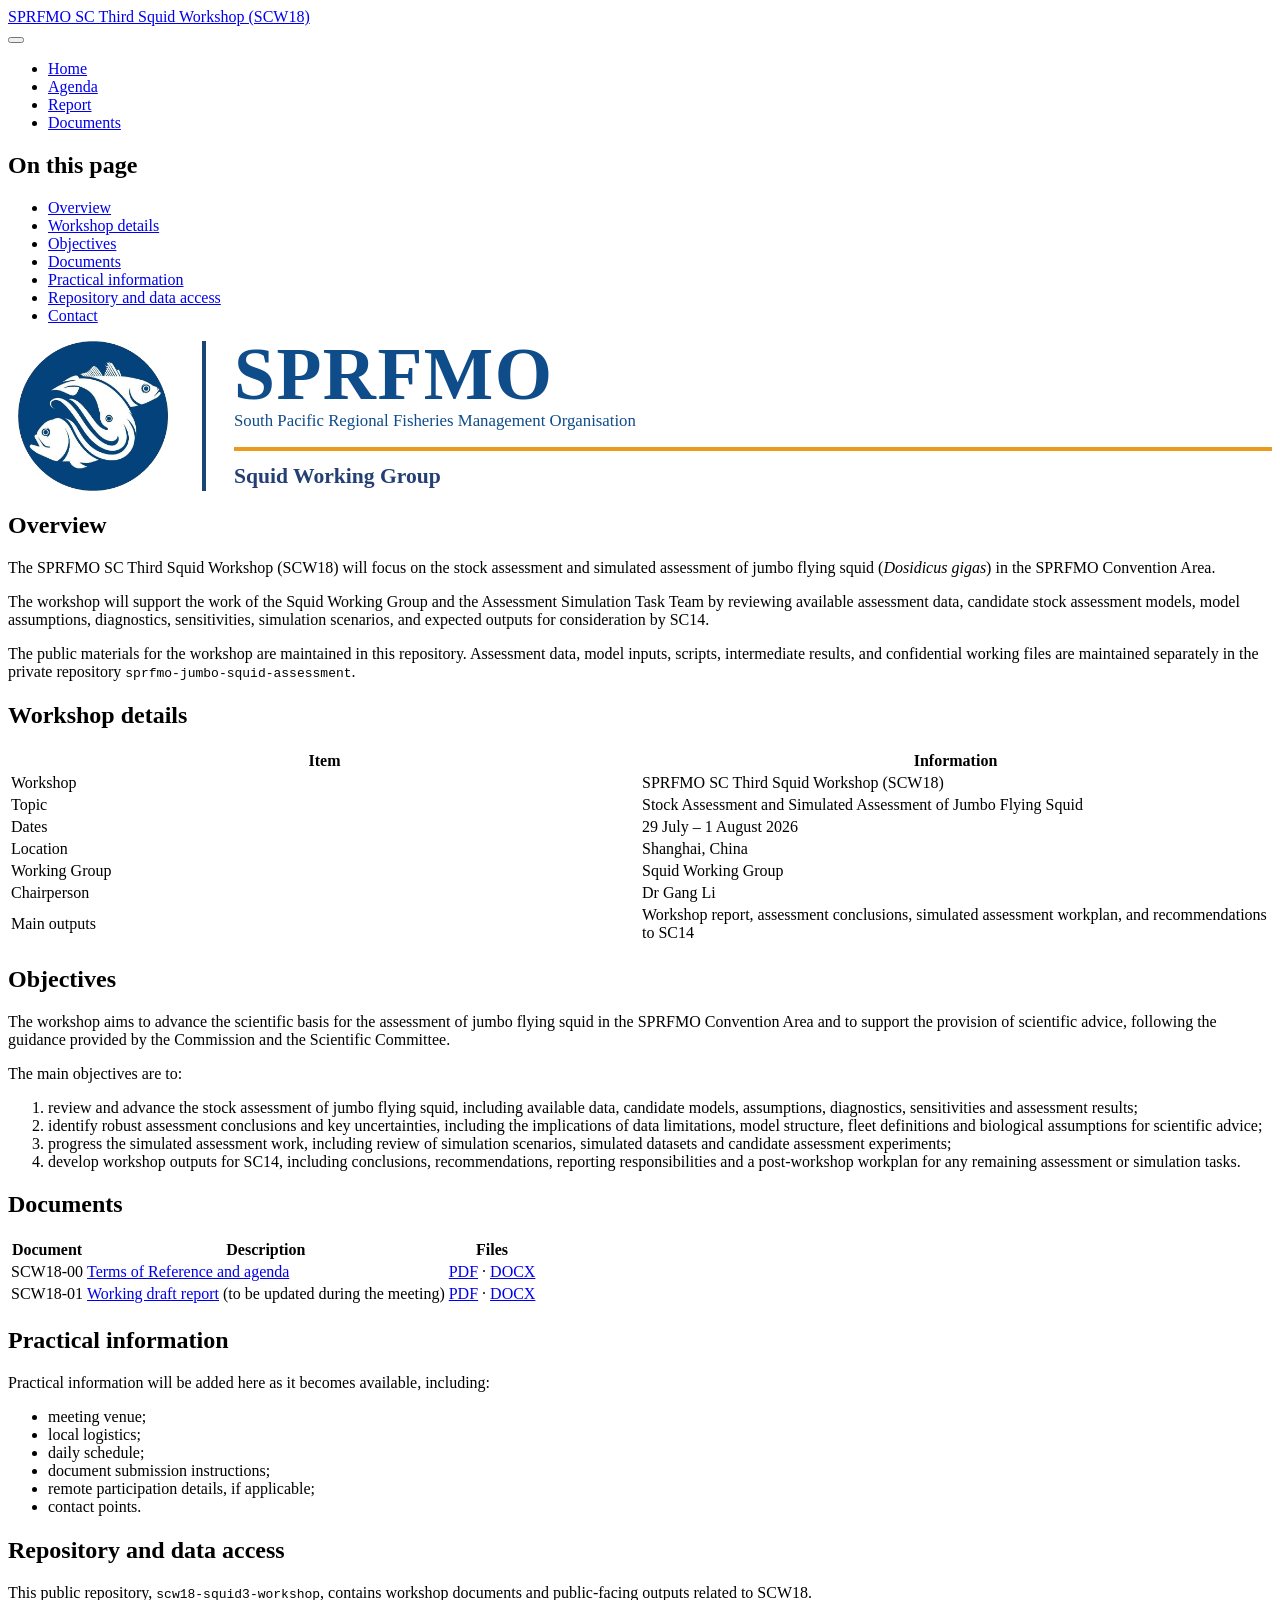
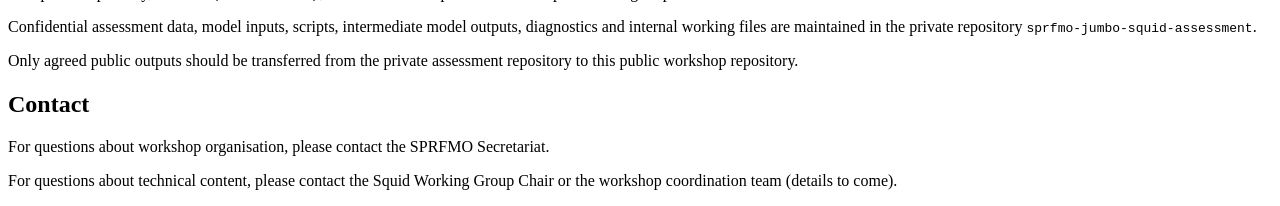
==== commit c67f836a: "link to Documents" ====
--- a/docs/index.html
+++ b/docs/index.html
@@ -102,6 +102,10 @@
   <li class="nav-item">
     <a class="nav-link" href="./SCW18-squid3_meeting_report.html"> 
 <span class="menu-text">Report</span></a>
+  </li>  
+  <li class="nav-item">
+    <a class="nav-link" href="./index.qmd/#Documents"> 
+<span class="menu-text">Documents</span></a>
   </li>  
 </ul>
           </div> <!-- /navcollapse -->
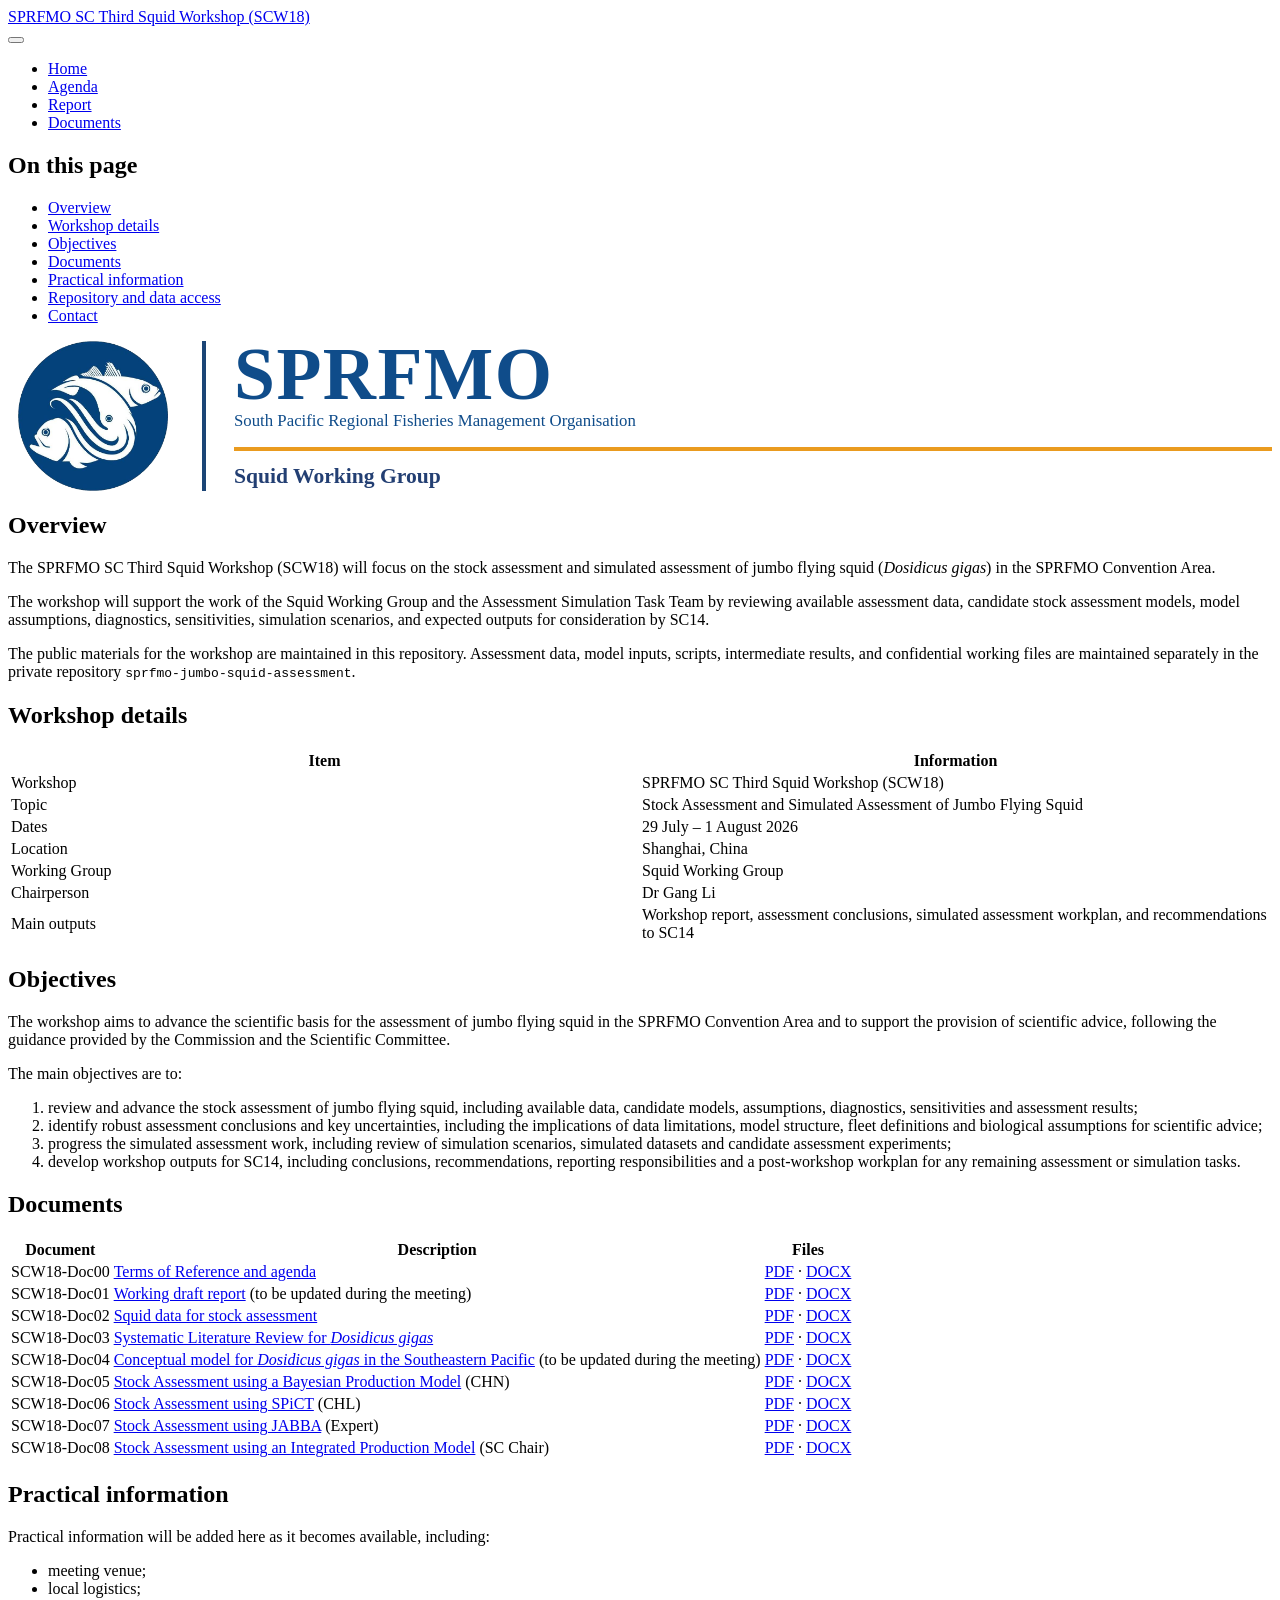
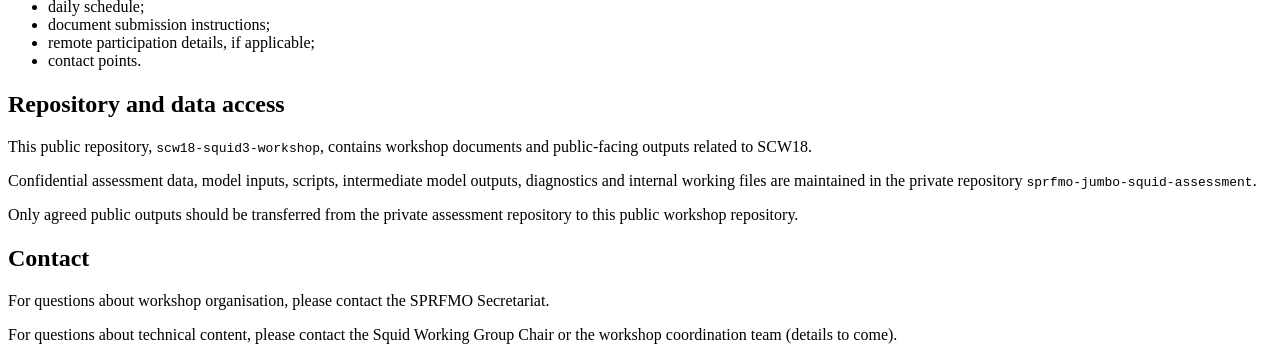
==== commit 0086de37: "doc02" ====
--- a/docs/index.html
+++ b/docs/index.html
@@ -2,7 +2,7 @@
 <html xmlns="http://www.w3.org/1999/xhtml" lang="en" xml:lang="en"><head>
 
 <meta charset="utf-8">
-<meta name="generator" content="quarto-1.9.36">
+<meta name="generator" content="quarto-1.9.38">
 
 <meta name="viewport" content="width=device-width, initial-scale=1.0, user-scalable=yes">
 
@@ -39,7 +39,7 @@
 <script src="site_libs/quarto-html/tippy.umd.min.js"></script>
 <script src="site_libs/quarto-html/anchor.min.js"></script>
 <link href="site_libs/quarto-html/tippy.css" rel="stylesheet">
-<link href="site_libs/quarto-html/quarto-syntax-highlighting-845c23b38eaddc0f92fda52bfe77a8c8.css" rel="stylesheet" id="quarto-text-highlighting-styles">
+<link href="site_libs/quarto-html/quarto-syntax-highlighting-15634bcf2e68342d4ad2dfa704d543f6.css" rel="stylesheet" id="quarto-text-highlighting-styles">
 <script src="site_libs/bootstrap/bootstrap.min.js"></script>
 <link href="site_libs/bootstrap/bootstrap-icons.css" rel="stylesheet">
 <link href="site_libs/bootstrap/bootstrap-ece42c8223ec2bf36298a08f122c9a68.min.css" rel="stylesheet" append-hash="true" id="quarto-bootstrap" data-mode="light">
@@ -104,7 +104,7 @@
 <span class="menu-text">Report</span></a>
   </li>  
   <li class="nav-item">
-    <a class="nav-link" href="./index.qmd/#Documents"> 
+    <a class="nav-link" href="./index.html#documents"> 
 <span class="menu-text">Documents</span></a>
   </li>  
 </ul>
@@ -332,14 +332,49 @@
 </thead>
 <tbody>
 <tr class="odd">
-<td>SCW18-00</td>
+<td>SCW18-Doc00</td>
 <td><a href="documents/SCW18-agenda.html">Terms of Reference and agenda</a></td>
 <td><a href="documents/SCW18-agenda.pdf">PDF</a> · <a href="documents/SCW18-agenda.docx">DOCX</a></td>
 </tr>
 <tr class="even">
-<td>SCW18-01</td>
+<td>SCW18-Doc01</td>
 <td><a href="SCW18-squid3_meeting_report.html">Working draft report</a> (to be updated during the meeting)</td>
 <td><a href="SCW18-squid3_meeting_report.pdf">PDF</a> · <a href="SCW18-squid3_meeting_report.docx">DOCX</a></td>
+</tr>
+<tr class="odd">
+<td>SCW18-Doc02</td>
+<td><a href="documents/SCW18-squid3_data.html">Squid data for stock assessment</a></td>
+<td><a href="documents/SCW18-squid3_data.pdf">PDF</a> · <a href="documents/SCW18-squid3_data.docx">DOCX</a></td>
+</tr>
+<tr class="even">
+<td>SCW18-Doc03</td>
+<td><a href="documents/SCW18-squid3_literature_review.html">Systematic Literature Review for <em>Dosidicus gigas</em></a></td>
+<td><a href="documents/SCW18-squid3_literature_review.pdf">PDF</a> · <a href="documents/SCW18-squid3_literature_review.docx">DOCX</a></td>
+</tr>
+<tr class="odd">
+<td>SCW18-Doc04</td>
+<td><a href="documents/SCW18-squid3_conceptual_model.html">Conceptual model for <em>Dosidicus gigas</em> in the Southeastern Pacific</a> (to be updated during the meeting)</td>
+<td><a href="documents/SCW18-squid3_conceptual_model.pdf">PDF</a> · <a href="documents/SCW18-squid3_conceptual_model.docx">DOCX</a></td>
+</tr>
+<tr class="even">
+<td>SCW18-Doc05</td>
+<td><a href="documents/SCW18-squid3_bayesian_production_model.html">Stock Assessment using a Bayesian Production Model</a> (CHN)</td>
+<td><a href="documents/SCW18-squid3_bayesian_production_model.pdf">PDF</a> · <a href="documents/SCW18-squid3_bayesian_production_model.docx">DOCX</a></td>
+</tr>
+<tr class="odd">
+<td>SCW18-Doc06</td>
+<td><a href="documents/SCW18-squid3_spict.html">Stock Assessment using SPiCT</a> (CHL)</td>
+<td><a href="documents/SCW18-squid3_spict.pdf">PDF</a> · <a href="documents/SCW18-squid3_spict.docx">DOCX</a></td>
+</tr>
+<tr class="even">
+<td>SCW18-Doc07</td>
+<td><a href="documents/SCW18-squid3_jabba.html">Stock Assessment using JABBA</a> (Expert)</td>
+<td><a href="documents/SCW18-squid3_jabba.pdf">PDF</a> · <a href="documents/SCW18-squid3_jabba.docx">DOCX</a></td>
+</tr>
+<tr class="odd">
+<td>SCW18-Doc08</td>
+<td><a href="documents/SCW18-squid3_integrated_production_model.html">Stock Assessment using an Integrated Production Model</a> (SC Chair)</td>
+<td><a href="documents/SCW18-squid3_integrated_production_model.pdf">PDF</a> · <a href="documents/SCW18-squid3_integrated_production_model.docx">DOCX</a></td>
 </tr>
 </tbody>
 </table>
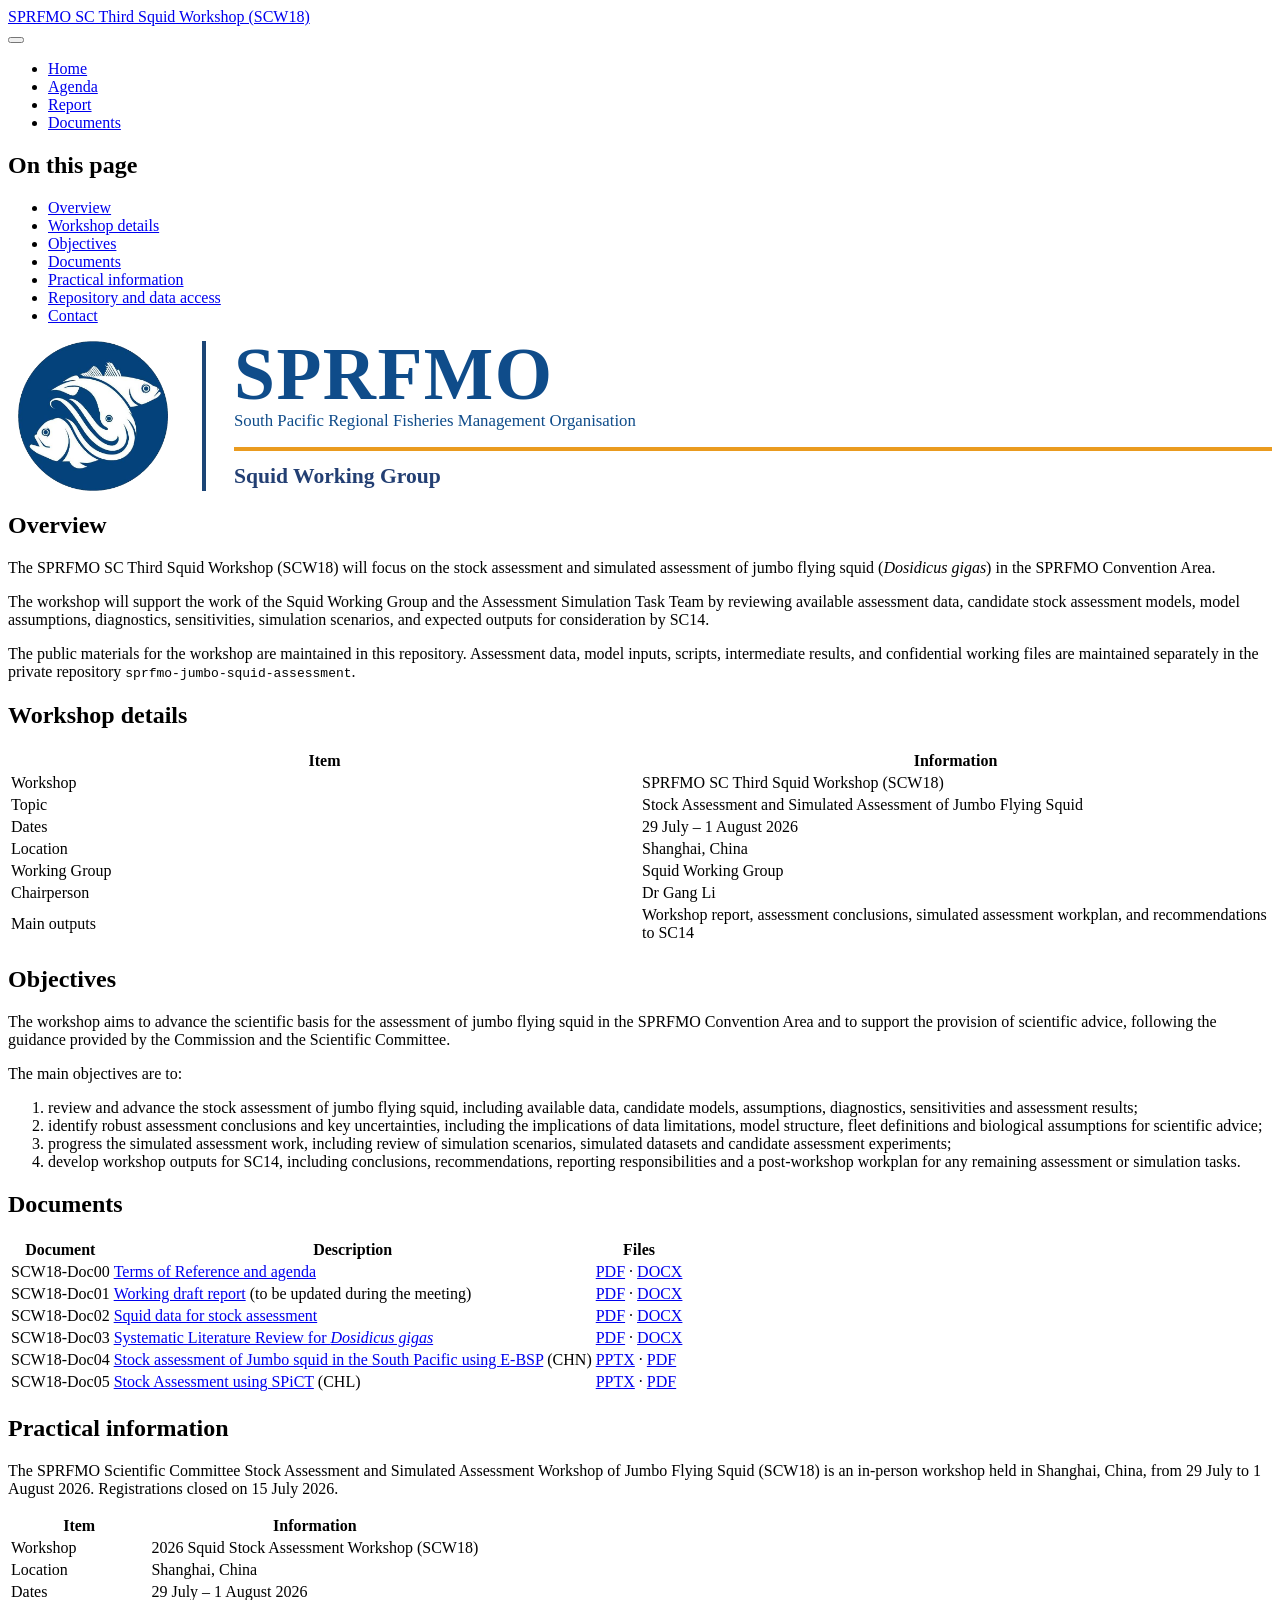
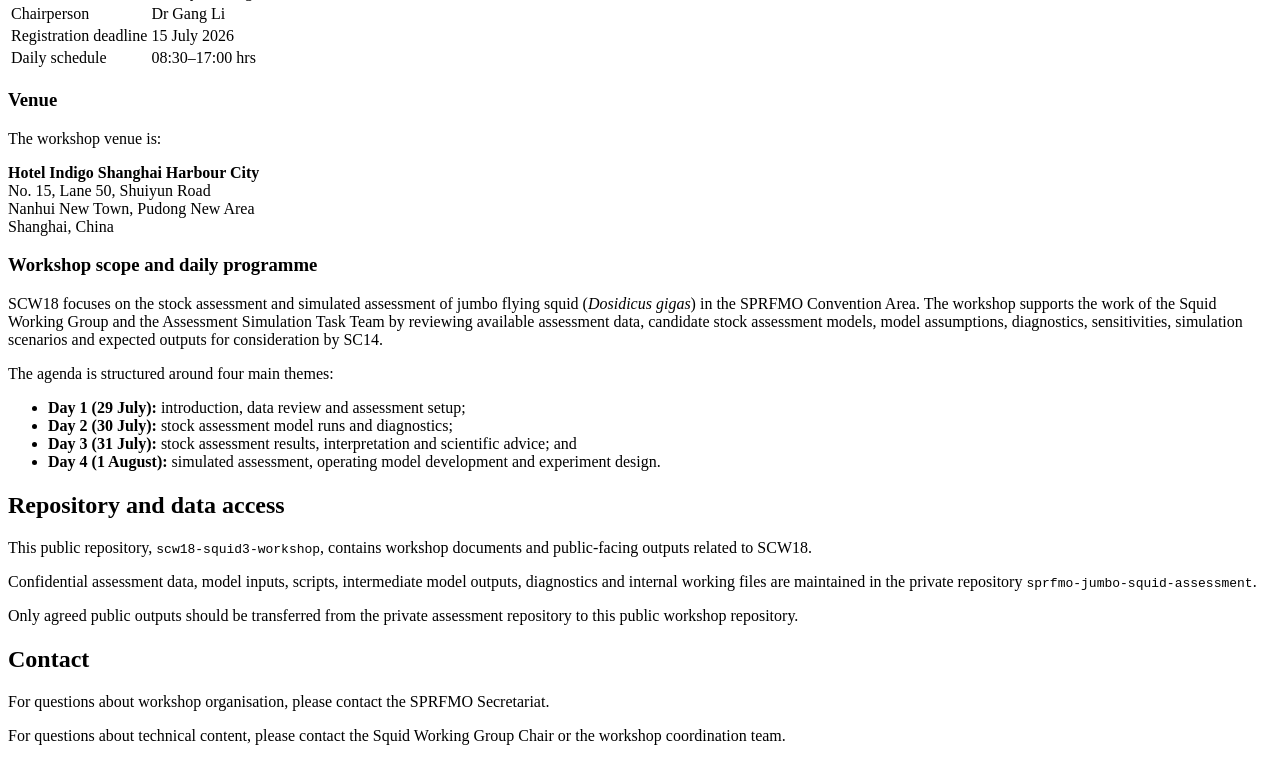
==== commit 8ae6ef32: "updated index" ====
--- a/docs/index.html
+++ b/docs/index.html
@@ -353,43 +353,73 @@
 </tr>
 <tr class="odd">
 <td>SCW18-Doc04</td>
-<td><a href="documents/SCW18-squid3_conceptual_model.html">Conceptual model for <em>Dosidicus gigas</em> in the Southeastern Pacific</a> (to be updated during the meeting)</td>
-<td><a href="documents/SCW18-squid3_conceptual_model.pdf">PDF</a> · <a href="documents/SCW18-squid3_conceptual_model.docx">DOCX</a></td>
+<td><a href="presentations/BSPM.pptx">Stock assessment of Jumbo squid in the South Pacific using E-BSP</a> (CHN)</td>
+<td><a href="presentations/CHN-BSPM.pptx">PPTX</a> · <a href="presentations/CHN-BSPM.pdf">PDF</a></td>
 </tr>
 <tr class="even">
 <td>SCW18-Doc05</td>
-<td><a href="documents/SCW18-squid3_bayesian_production_model.html">Stock Assessment using a Bayesian Production Model</a> (CHN)</td>
-<td><a href="documents/SCW18-squid3_bayesian_production_model.pdf">PDF</a> · <a href="documents/SCW18-squid3_bayesian_production_model.docx">DOCX</a></td>
-</tr>
-<tr class="odd">
-<td>SCW18-Doc06</td>
-<td><a href="documents/SCW18-squid3_spict.html">Stock Assessment using SPiCT</a> (CHL)</td>
-<td><a href="documents/SCW18-squid3_spict.pdf">PDF</a> · <a href="documents/SCW18-squid3_spict.docx">DOCX</a></td>
-</tr>
-<tr class="even">
-<td>SCW18-Doc07</td>
-<td><a href="documents/SCW18-squid3_jabba.html">Stock Assessment using JABBA</a> (Expert)</td>
-<td><a href="documents/SCW18-squid3_jabba.pdf">PDF</a> · <a href="documents/SCW18-squid3_jabba.docx">DOCX</a></td>
-</tr>
-<tr class="odd">
-<td>SCW18-Doc08</td>
-<td><a href="documents/SCW18-squid3_integrated_production_model.html">Stock Assessment using an Integrated Production Model</a> (SC Chair)</td>
-<td><a href="documents/SCW18-squid3_integrated_production_model.pdf">PDF</a> · <a href="documents/SCW18-squid3_integrated_production_model.docx">DOCX</a></td>
+<td><a href="presentations/CHL-SPiCT.pptx">Stock Assessment using SPiCT</a> (CHL)</td>
+<td><a href="presentations/SPiCT.pptx">PPTX</a> · <a href="presentations/CHL-SPiCT.pdf">PDF</a></td>
 </tr>
 </tbody>
 </table>
 </section>
 <section id="practical-information" class="level2">
 <h2 class="anchored" data-anchor-id="practical-information">Practical information</h2>
-<p>Practical information will be added here as it becomes available, including:</p>
+<p>The SPRFMO Scientific Committee Stock Assessment and Simulated Assessment Workshop of Jumbo Flying Squid (SCW18) is an in-person workshop held in Shanghai, China, from 29 July to 1 August 2026. Registrations closed on 15 July 2026.</p>
+<table class="caption-top table">
+<thead>
+<tr class="header">
+<th>Item</th>
+<th>Information</th>
+</tr>
+</thead>
+<tbody>
+<tr class="odd">
+<td>Workshop</td>
+<td>2026 Squid Stock Assessment Workshop (SCW18)</td>
+</tr>
+<tr class="even">
+<td>Location</td>
+<td>Shanghai, China</td>
+</tr>
+<tr class="odd">
+<td>Dates</td>
+<td>29 July – 1 August 2026</td>
+</tr>
+<tr class="even">
+<td>Chairperson</td>
+<td>Dr Gang Li</td>
+</tr>
+<tr class="odd">
+<td>Registration deadline</td>
+<td>15 July 2026</td>
+</tr>
+<tr class="even">
+<td>Daily schedule</td>
+<td>08:30–17:00 hrs</td>
+</tr>
+</tbody>
+</table>
+<section id="venue" class="level3">
+<h3 class="anchored" data-anchor-id="venue">Venue</h3>
+<p>The workshop venue is:</p>
+<p><strong>Hotel Indigo Shanghai Harbour City</strong><br>
+No.&nbsp;15, Lane 50, Shuiyun Road<br>
+Nanhui New Town, Pudong New Area<br>
+Shanghai, China</p>
+</section>
+<section id="workshop-scope-and-daily-programme" class="level3">
+<h3 class="anchored" data-anchor-id="workshop-scope-and-daily-programme">Workshop scope and daily programme</h3>
+<p>SCW18 focuses on the stock assessment and simulated assessment of jumbo flying squid (<em>Dosidicus gigas</em>) in the SPRFMO Convention Area. The workshop supports the work of the Squid Working Group and the Assessment Simulation Task Team by reviewing available assessment data, candidate stock assessment models, model assumptions, diagnostics, sensitivities, simulation scenarios and expected outputs for consideration by SC14.</p>
+<p>The agenda is structured around four main themes:</p>
 <ul>
-<li>meeting venue;</li>
-<li>local logistics;</li>
-<li>daily schedule;</li>
-<li>document submission instructions;</li>
-<li>remote participation details, if applicable;</li>
-<li>contact points.</li>
+<li><strong>Day 1 (29 July):</strong> introduction, data review and assessment setup;</li>
+<li><strong>Day 2 (30 July):</strong> stock assessment model runs and diagnostics;</li>
+<li><strong>Day 3 (31 July):</strong> stock assessment results, interpretation and scientific advice; and</li>
+<li><strong>Day 4 (1 August):</strong> simulated assessment, operating model development and experiment design.</li>
 </ul>
+</section>
 </section>
 <section id="repository-and-data-access" class="level2">
 <h2 class="anchored" data-anchor-id="repository-and-data-access">Repository and data access</h2>
@@ -400,7 +430,7 @@
 <section id="contact" class="level2">
 <h2 class="anchored" data-anchor-id="contact">Contact</h2>
 <p>For questions about workshop organisation, please contact the SPRFMO Secretariat.</p>
-<p>For questions about technical content, please contact the Squid Working Group Chair or the workshop coordination team (details to come).</p>
+<p>For questions about technical content, please contact the Squid Working Group Chair or the workshop coordination team.</p>
 
 
 </section>
